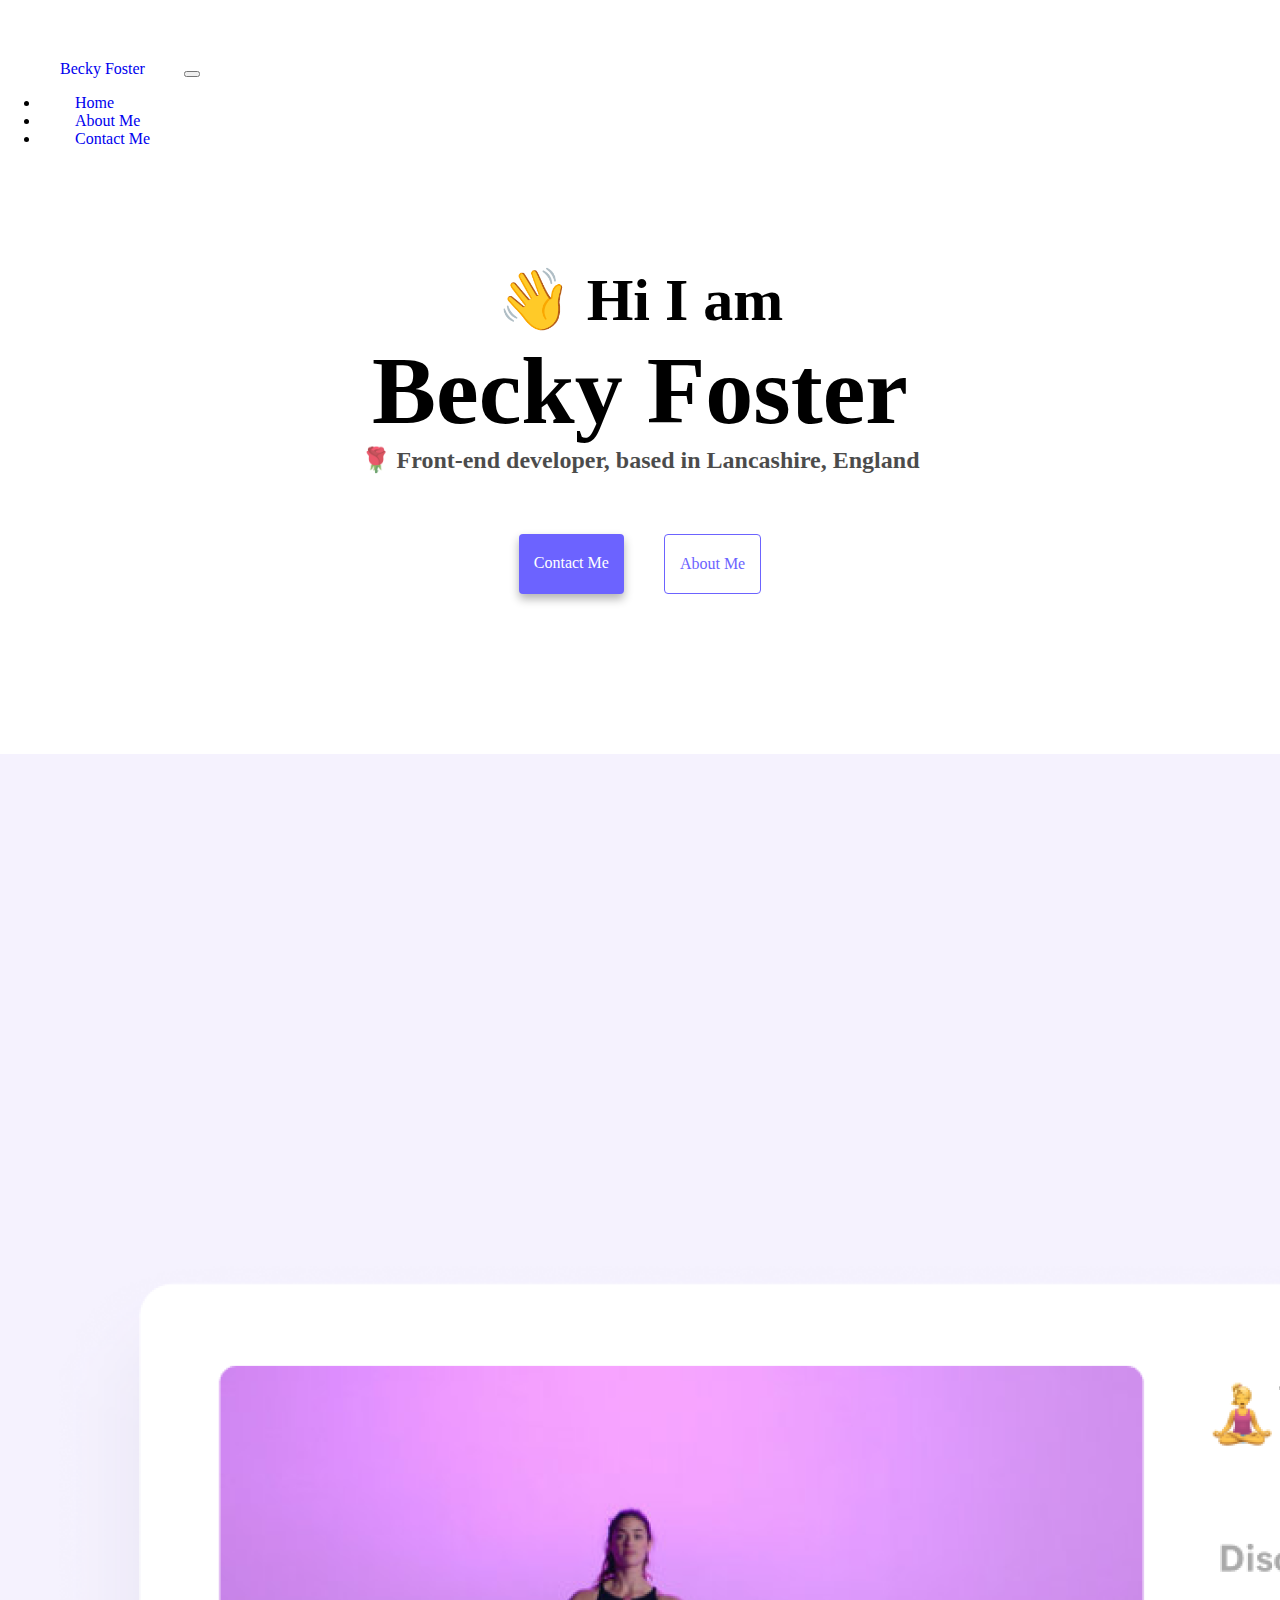
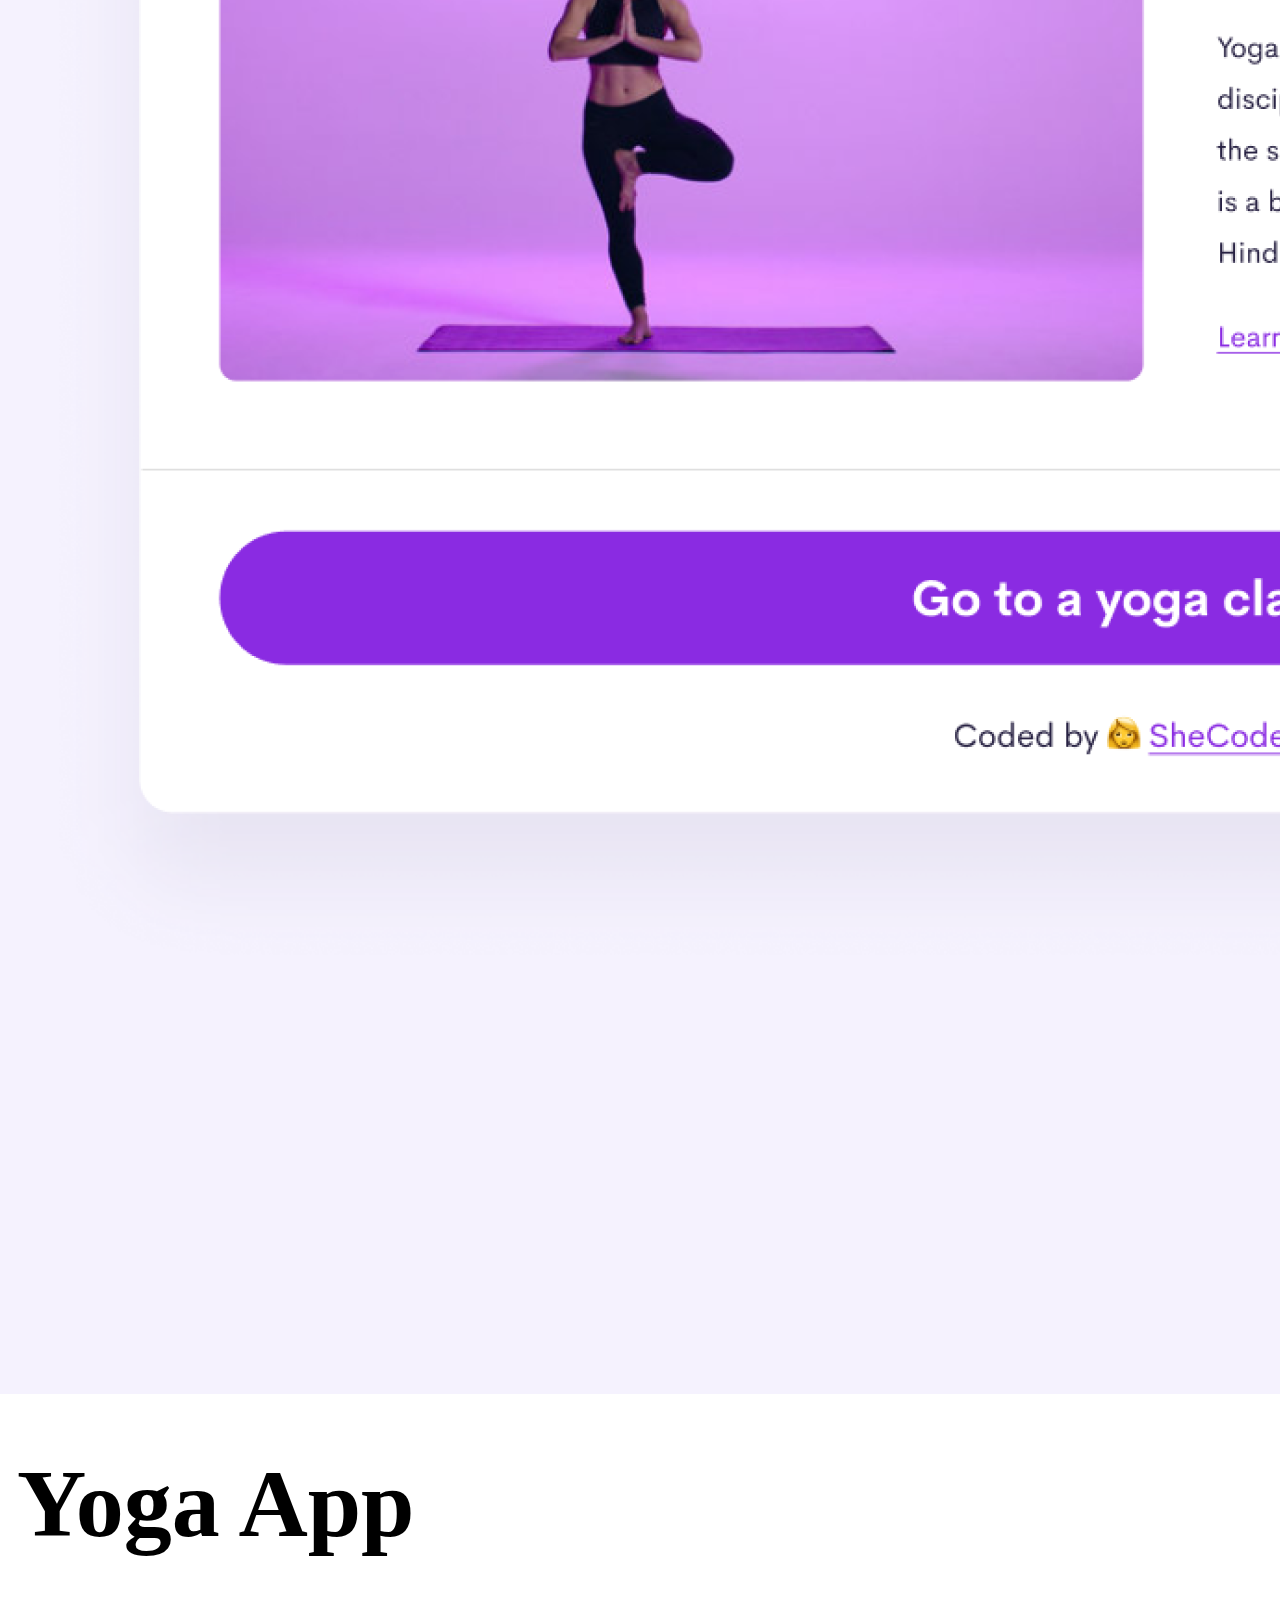
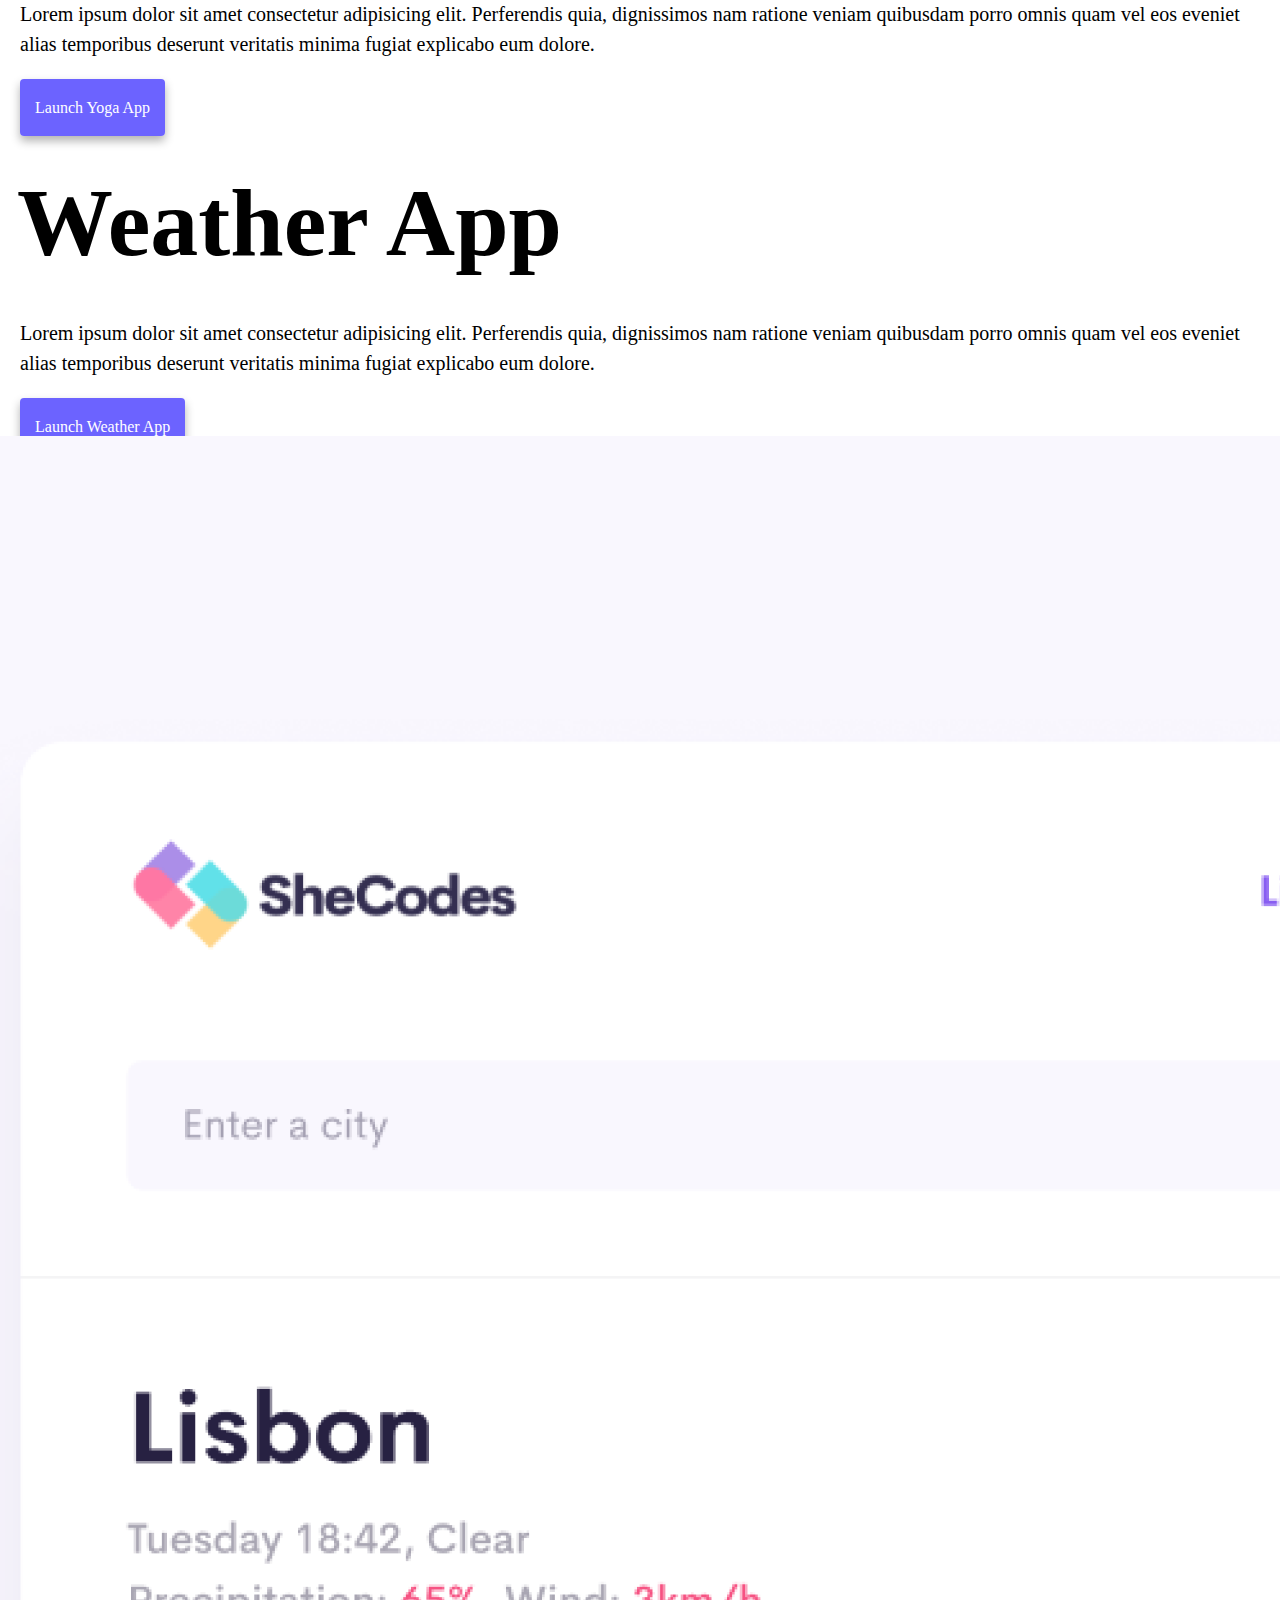
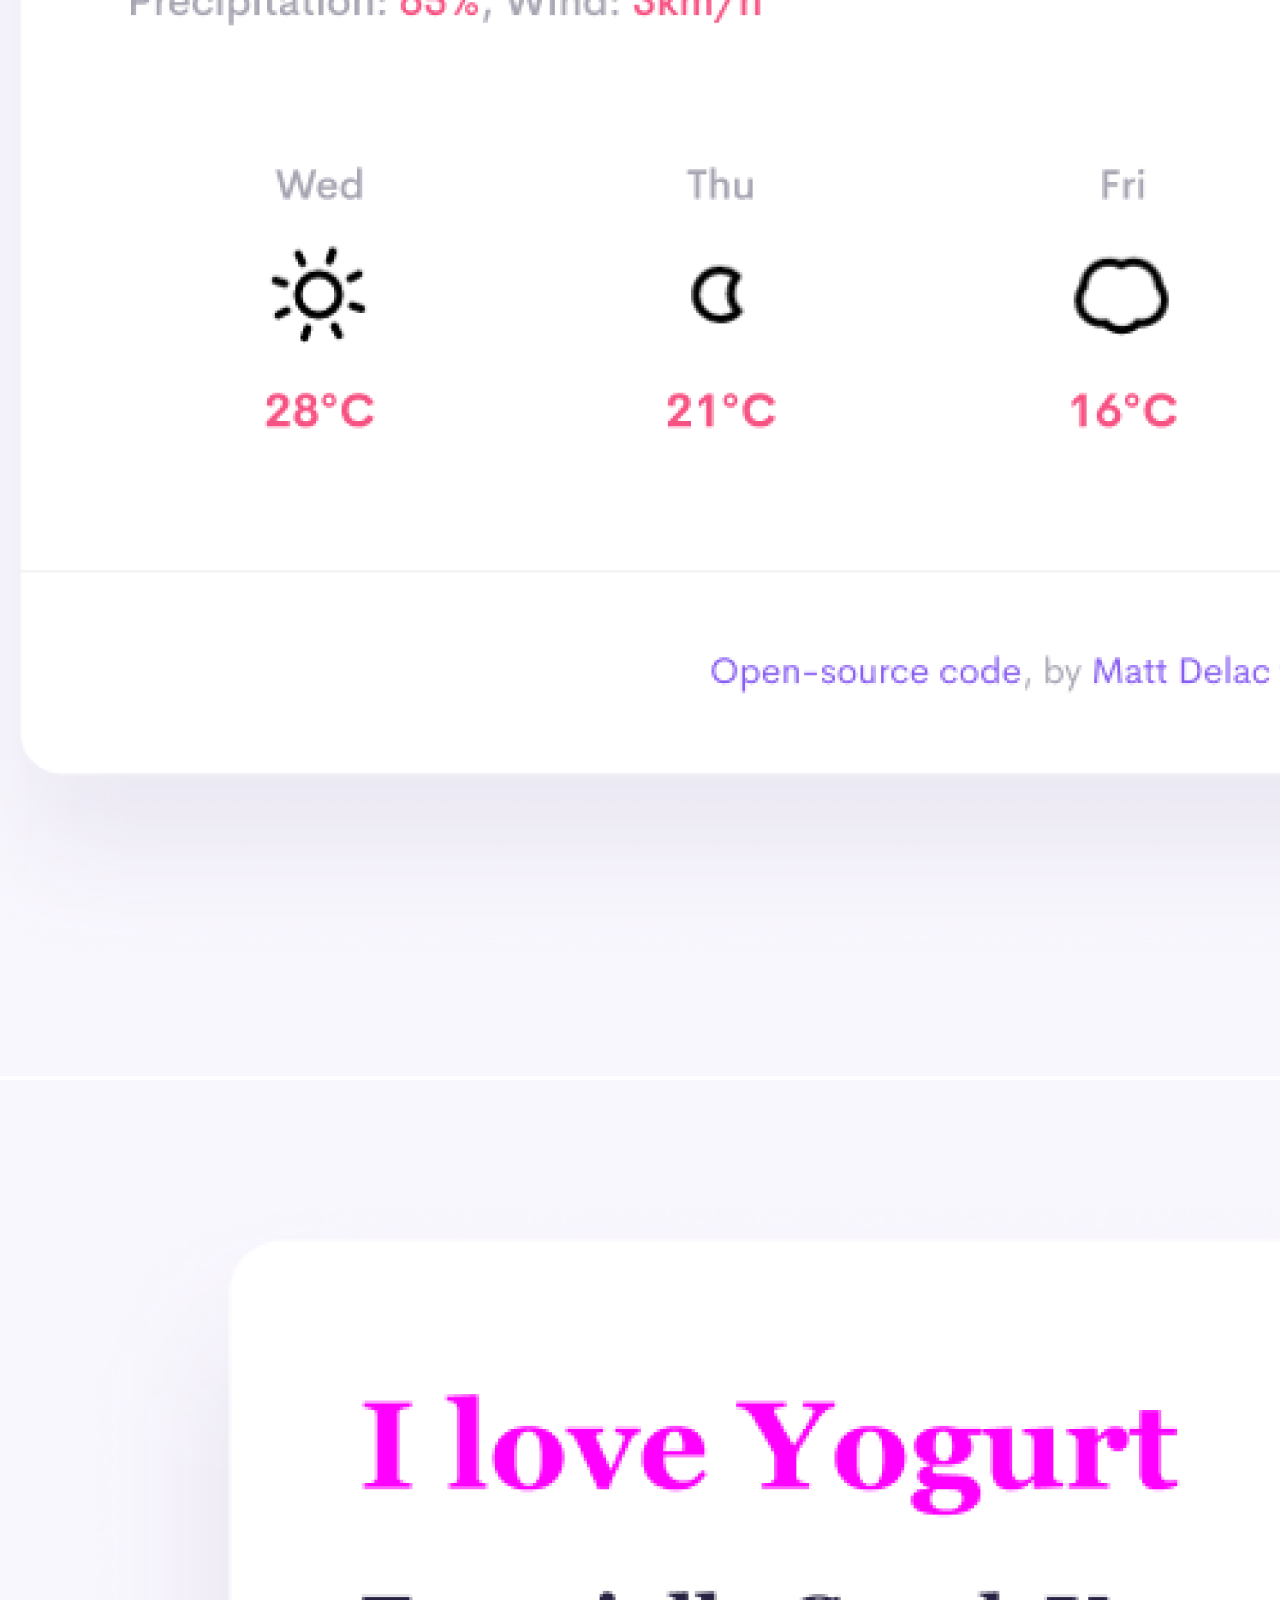
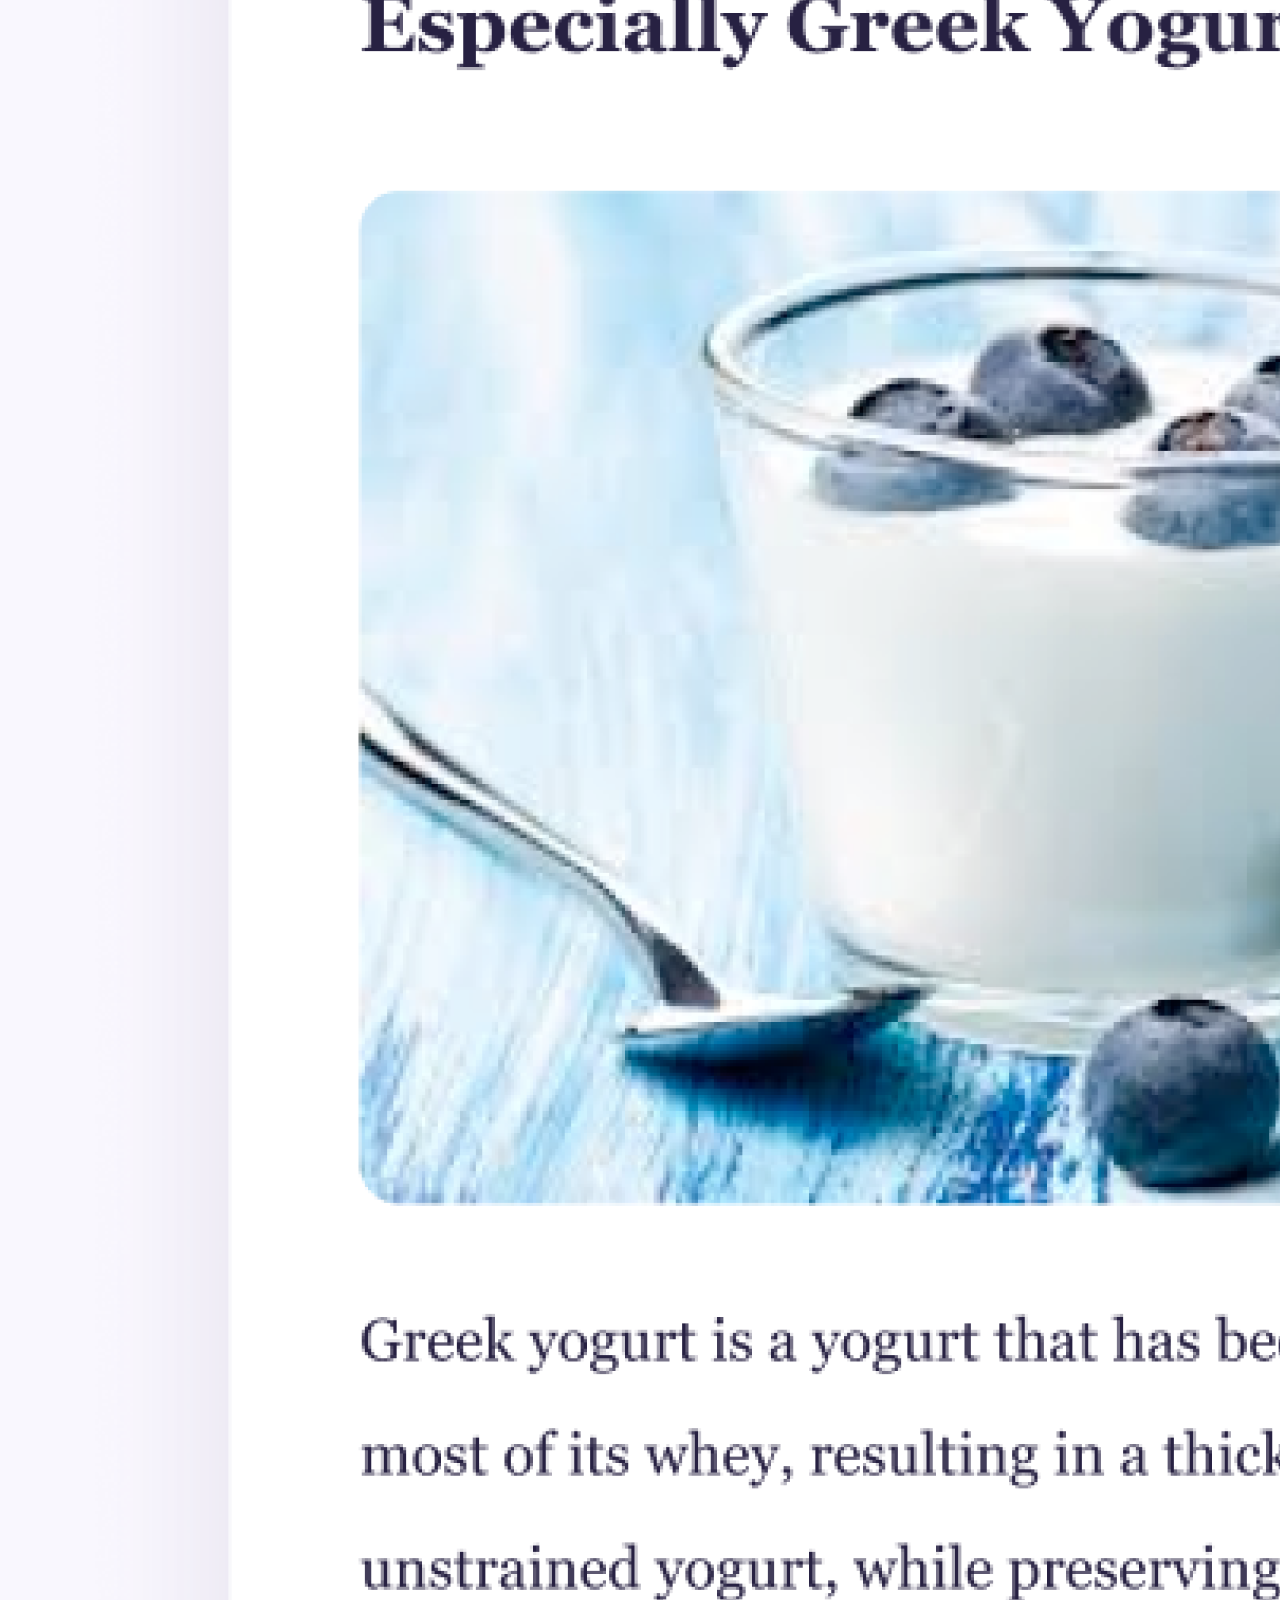
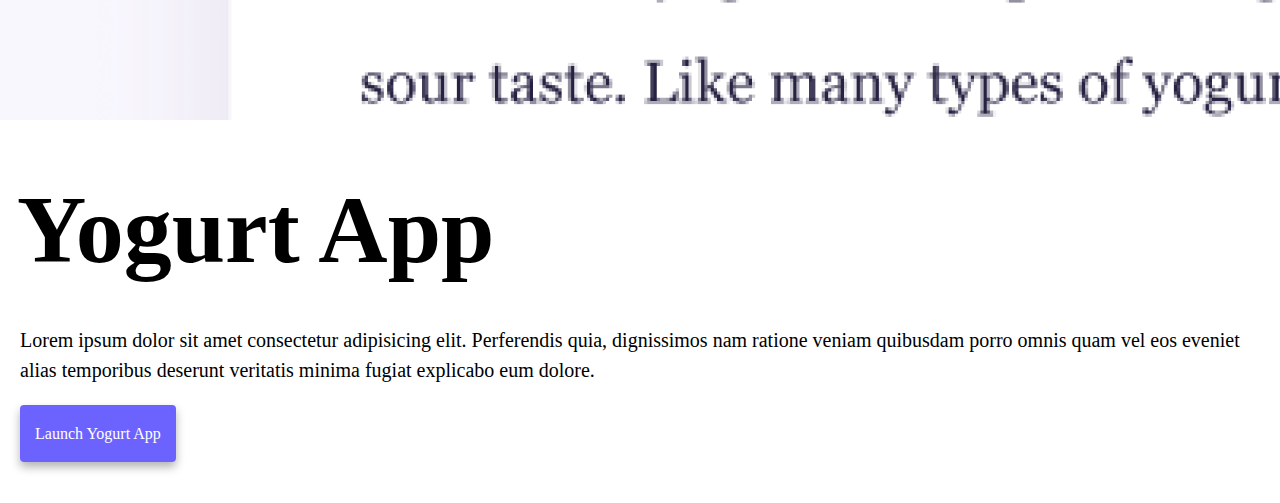
==== index.html @ 3bb2028d "Initial commit" ====
<!DOCTYPE html>
<html lang="en">
  <head>
    <meta charset="UTF-8" />
    <meta http-equiv="X-UA-Compatible" content="IE=edge" />
    <meta name="viewport" content="width=device-width, initial-scale=1.0" />
    <title>Becky</title>
    <link rel="stylesheet" href="style.css" />
    <script
      src="https://cdn.jsdelivr.net/npm/bootstrap@5.2.0-beta1/dist/js/bootstrap.bundle.min.js"
      integrity="sha384-pprn3073KE6tl6bjs2QrFaJGz5/SUsLqktiwsUTF55Jfv3qYSDhgCecCxMW52nD2"
      crossorigin="anonymous"
    ></script>
    <link
      href="https://cdn.jsdelivr.net/npm/bootstrap@5.2.0-beta1/dist/css/bootstrap.min.css"
      rel="stylesheet"
      integrity="sha384-0evHe/X+R7YkIZDRvuzKMRqM+OrBnVFBL6DOitfPri4tjfHxaWutUpFmBp4vmVor"
      crossorigin="anonymous"
    />
  </head>
  <body>
    <div>
      <nav class="navbar navbar-expand-lg py-0 fixed-top bg-light">
        <div class="container-fluid">
          <a class="navbar-brand" href="index.html">Becky Foster</a>
          <button
            class="navbar-toggler"
            type="button"
            data-bs-toggle="collapse"
            data-bs-target="#navbarNav"
            aria-controls="navbarNav"
            aria-expanded="false"
            aria-label="Toggle navigation"
          >
            <span class="navbar-toggler-icon"></span>
          </button>
          <div class="collapse navbar-collapse" id="navbarNav">
            <ul class="navbar-nav">
              <li class="nav-item">
                <a class="nav-link active" aria-current="page" href="index.html"
                  >Home</a
                >
              </li>
              <li class="nav-item">
                <a class="nav-link" href="about.html">About Me</a>
              </li>
              <li class="nav-item">
                <a class="nav-link" href="about.html#contact">Contact Me</a>
              </li>
            </ul>
          </div>
        </div>
      </nav>
    </div>
    <div class="main-page">
      <h2>👋 Hi I am</h2>
      <h1>Becky Foster</h1>
      <h3>🌹 Front-end developer, based in Lancashire, England</h3>
      <div class="navigation-links">
        <a href="about.html#contact" class="contact-link">Contact me</a>
        <a href="about.html" class="about-link">About me</a>
      </div>
    </div>
    <div class="container">
      <div class="row">
        <div class="col-md-6">
          <img src="images/yoga.png" class="img-fluid" alt="" />
        </div>
        <div class="col-md-6">
          <h1 class="grid-h1">Yoga App</h1>
          <p>
            Lorem ipsum dolor sit amet consectetur adipisicing elit. Perferendis
            quia, dignissimos nam ratione veniam quibusdam porro omnis quam vel
            eos eveniet alias temporibus deserunt veritatis minima fugiat
            explicabo eum dolore.
          </p>
          <a href="index.html#" class="launch-links">Launch Yoga App</a>
        </div>
      </div>
      <div class="row">
        <div class="col-md-6">
          <h1 class="grid-h1">Weather App</h1>
          <p>
            Lorem ipsum dolor sit amet consectetur adipisicing elit. Perferendis
            quia, dignissimos nam ratione veniam quibusdam porro omnis quam vel
            eos eveniet alias temporibus deserunt veritatis minima fugiat
            explicabo eum dolore.
          </p>
          <a href="index.html#" class="launch-links">Launch Weather App</a>
        </div>
        <div class="col-md-6">
          <img src="images/weather.png" class="img-fluid" alt="weather" />
        </div>
      </div>
      <div class="row">
        <div class="col-md-6">
          <img src="images/yogurt.png" class="img-fluid" alt="yoghurt" />
        </div>
        <div class="col-md-6">
          <h1 class="grid-h1">Yogurt App</h1>
          <p>
            Lorem ipsum dolor sit amet consectetur adipisicing elit. Perferendis
            quia, dignissimos nam ratione veniam quibusdam porro omnis quam vel
            eos eveniet alias temporibus deserunt veritatis minima fugiat
            explicabo eum dolore.
          </p>
          <a href="index.html#" class="launch-links">Launch Yogurt App</a>
        </div>
      </div>
    </div>
  </body>
</html>
---- style.css ----
:root {
  --primary-color: #6c63ff;
  --box-shadow: 0 5px 10px rgba(0, 0, 0, 0.3);
}

body {
  margin: 60px auto;
  max-width: 2000px;
}

h1,
h2,
h3 {
  text-align: center;
  margin: 0;
}

h1 {
  font-size: 96px;
}

h2 {
  font-size: 60px;
}

h3 {
  font-size: 24px;
  opacity: 0.7;
}

p {
  padding: 20px;
  border-radius: 4px;
  font-size: 20px;
  line-height: 1.5;
  text-align: left;
}

.navigation-links {
  display: flex;
  margin-top: 40px;
  justify-content: center;
}

.navigation-links,
.launch-links,
a {
  margin: 20px;
  border-radius: 4px;
  padding: 20px 15px;
  text-decoration: none;
  text-transform: capitalize;
}

.contact-link,
.launch-links {
  background: var(--primary-color);
  box-shadow: var(--box-shadow);
  color: white;
  text-decoration: none;
}

.about-link {
  color: var(--primary-color);
  border: 1px solid var(--primary-color);
  text-decoration: none;
}

.homepage-link {
  color: var(--primary-color);
  text-align: center;
  display: block;
}

.about-paragraphs {
  display: flex;
  margin: 30px 0;
}

.about-paragraphs p {
  margin: 10px;
}

.email-link {
  display: flex;
  justify-content: center;
  color: var(--primary-color);
  font-size: 28px;
  text-decoration: none;
}

.email-link:hover {
  text-decoration: underline;
}

.main-page {
  display: block;
  padding: 100px;
}

.grid-h1 {
  text-align: left;
  padding-left: 17px;
  padding-top: 50px;
}

.navbar-brand {
  padding-left: 40px;
}
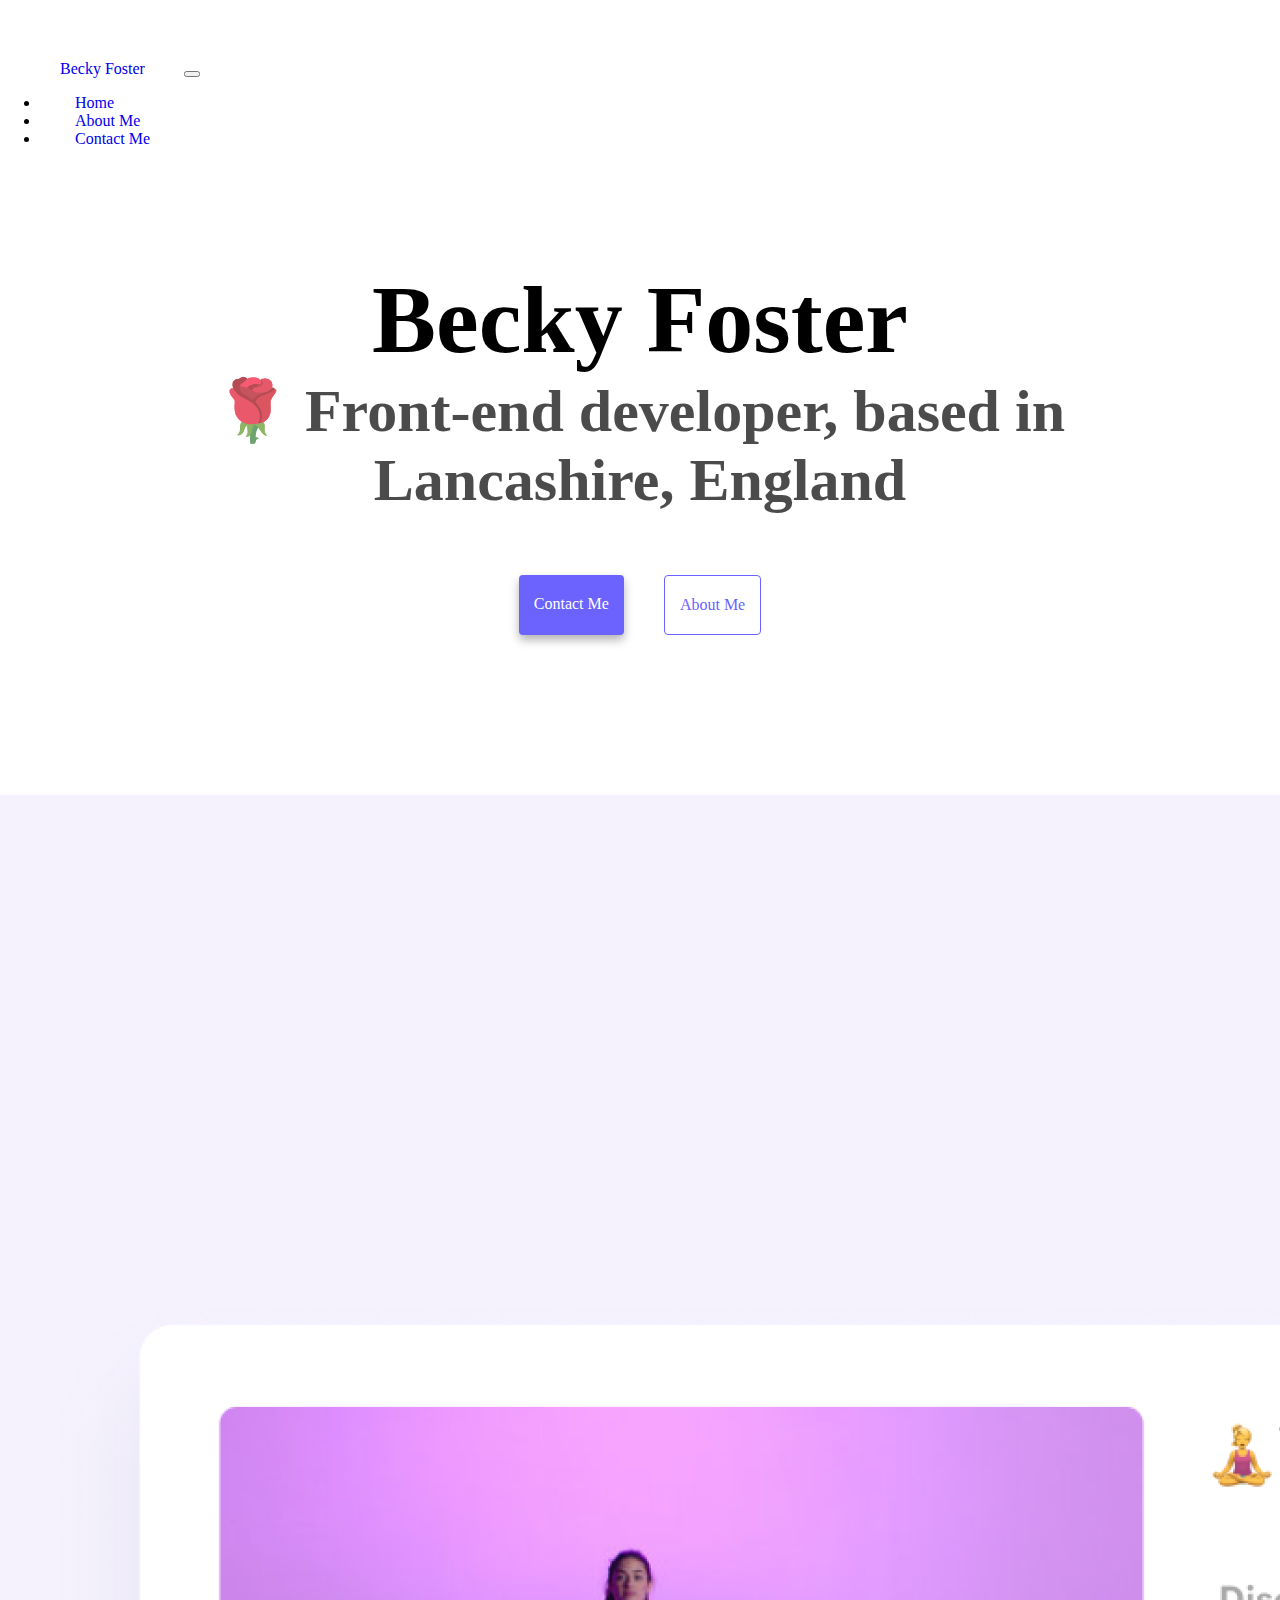
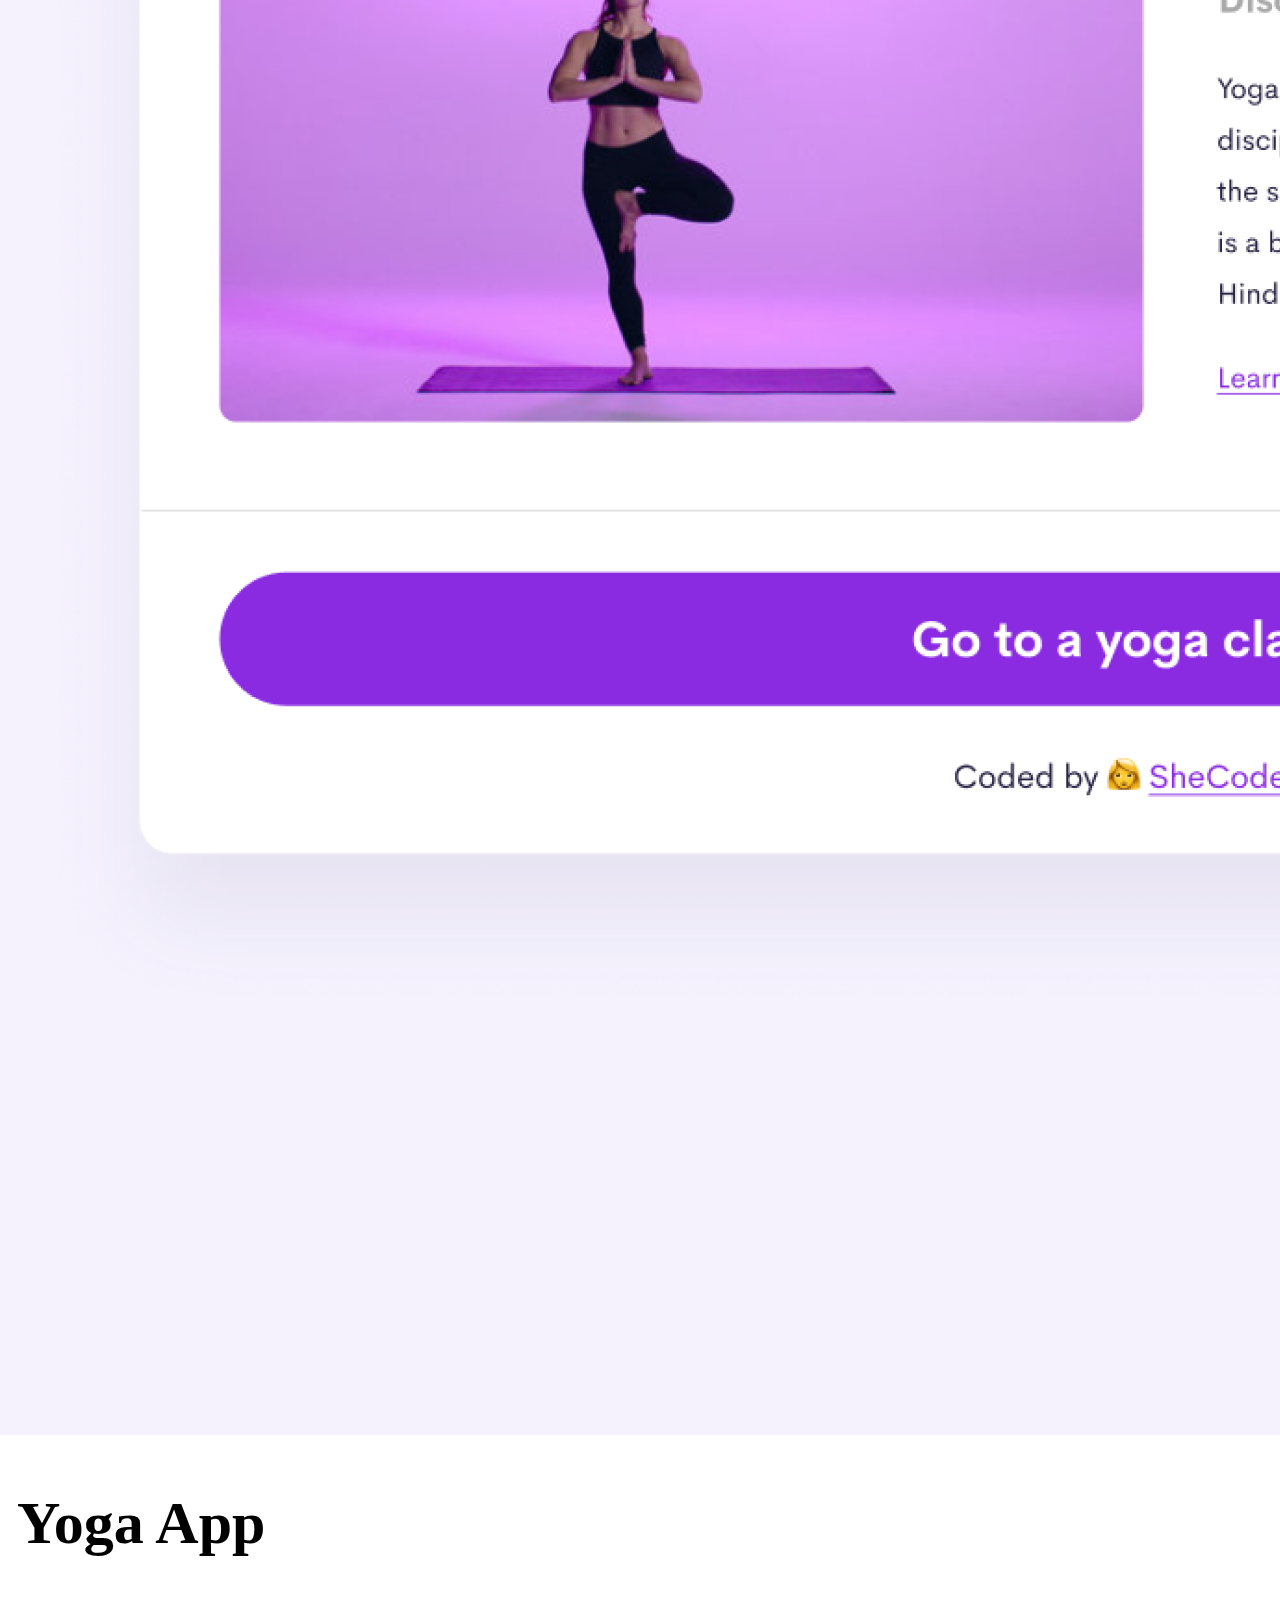
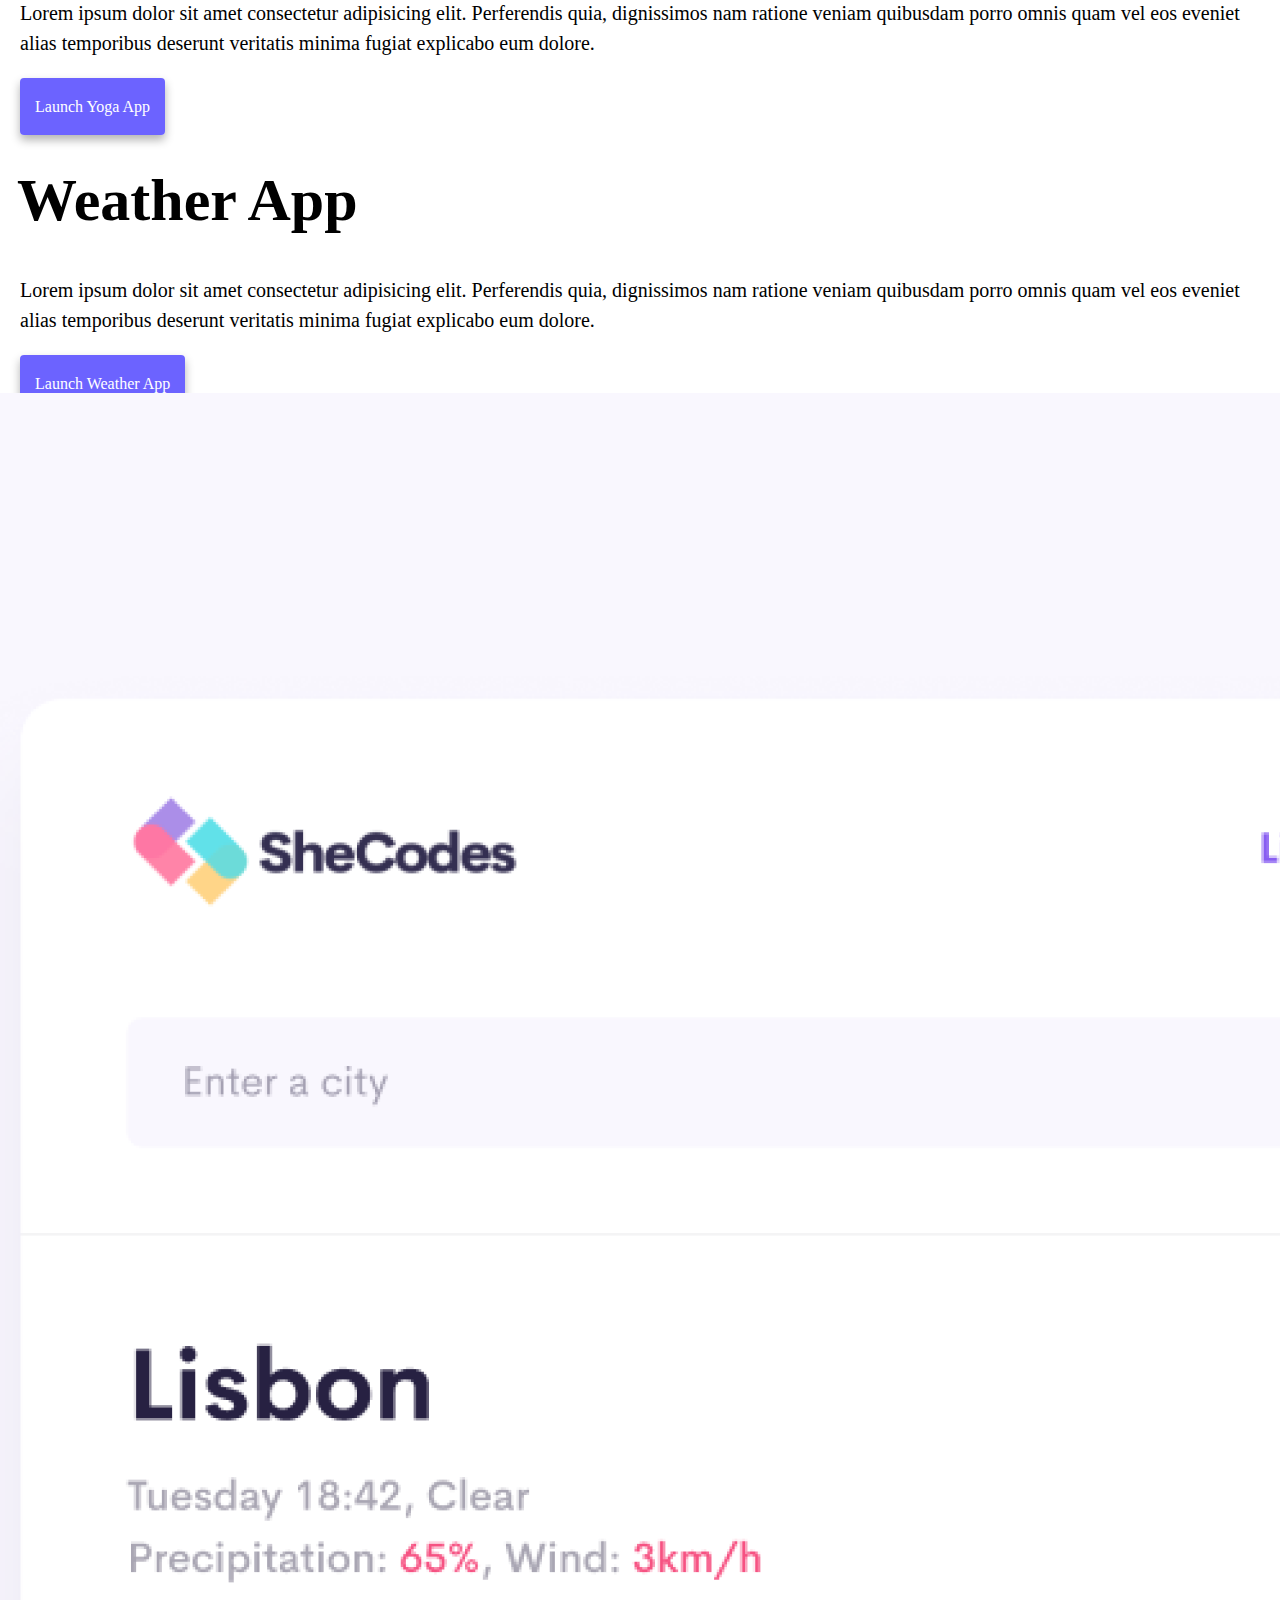
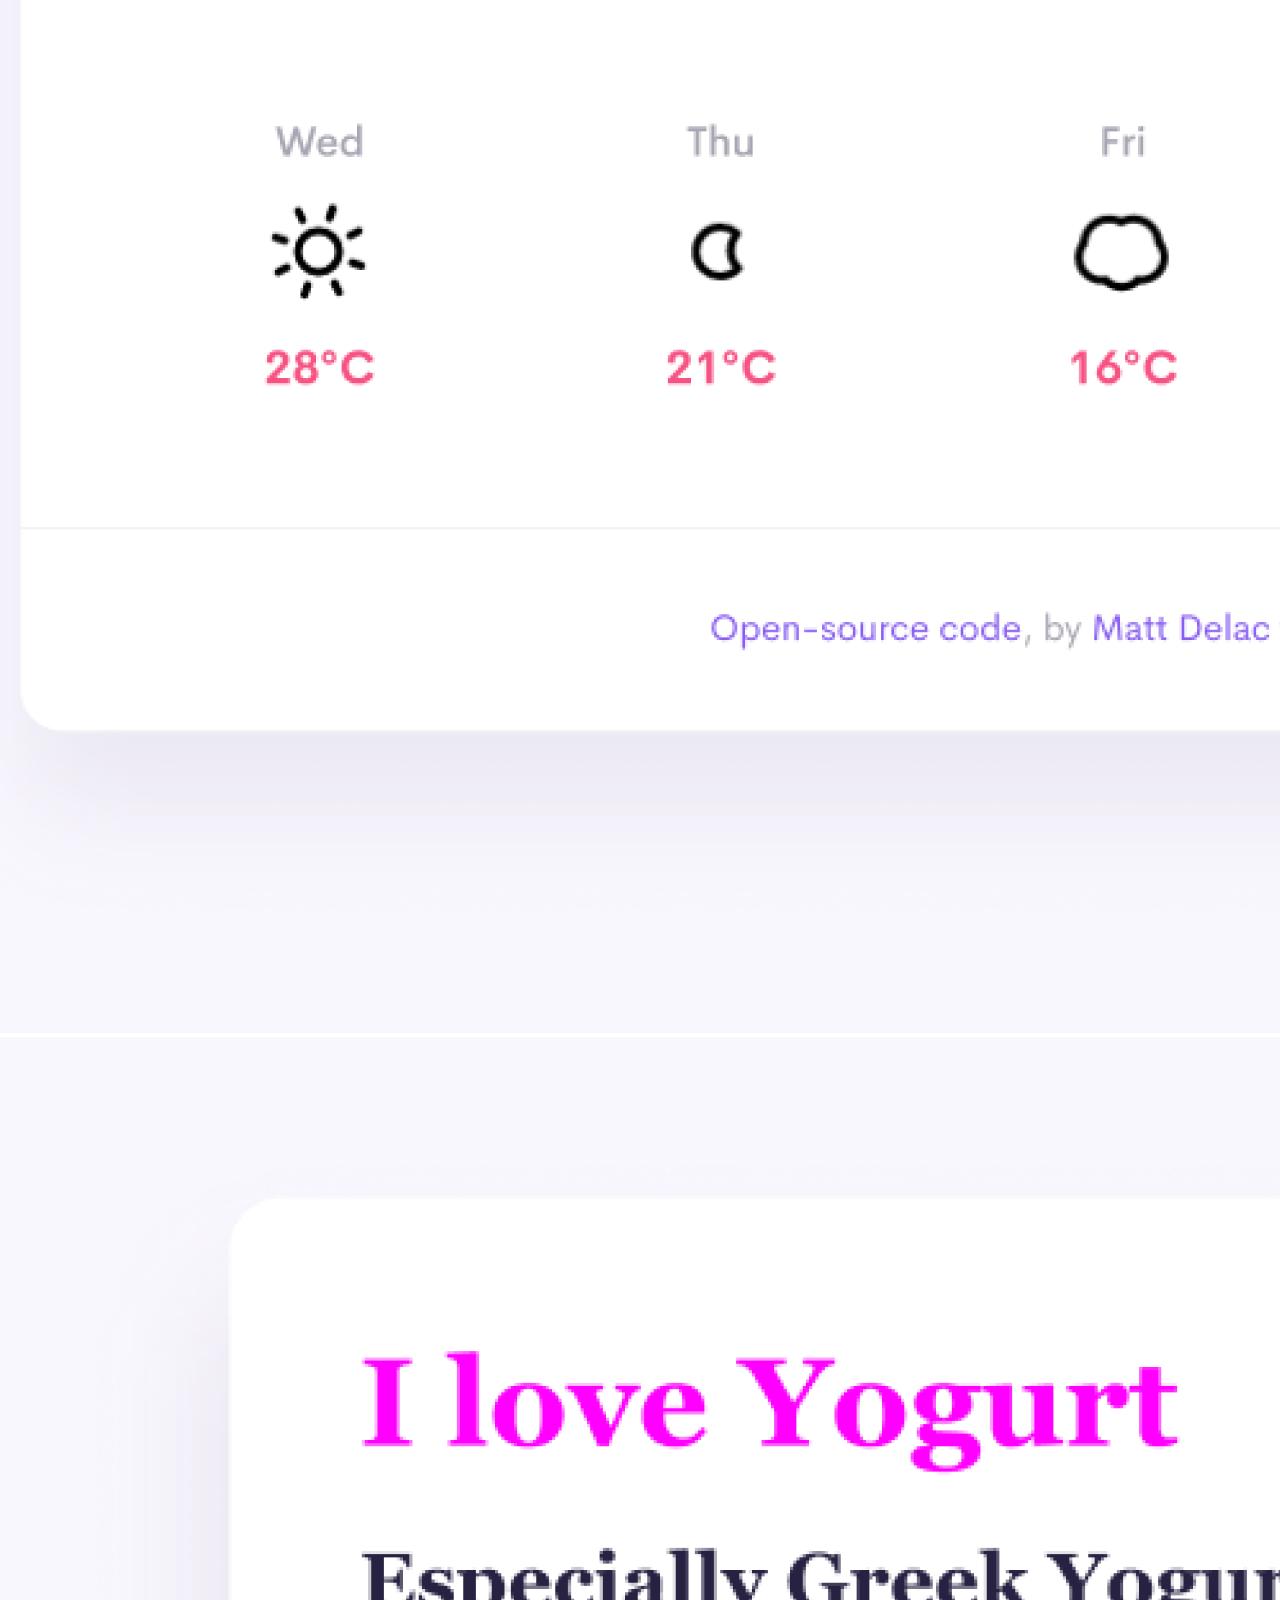
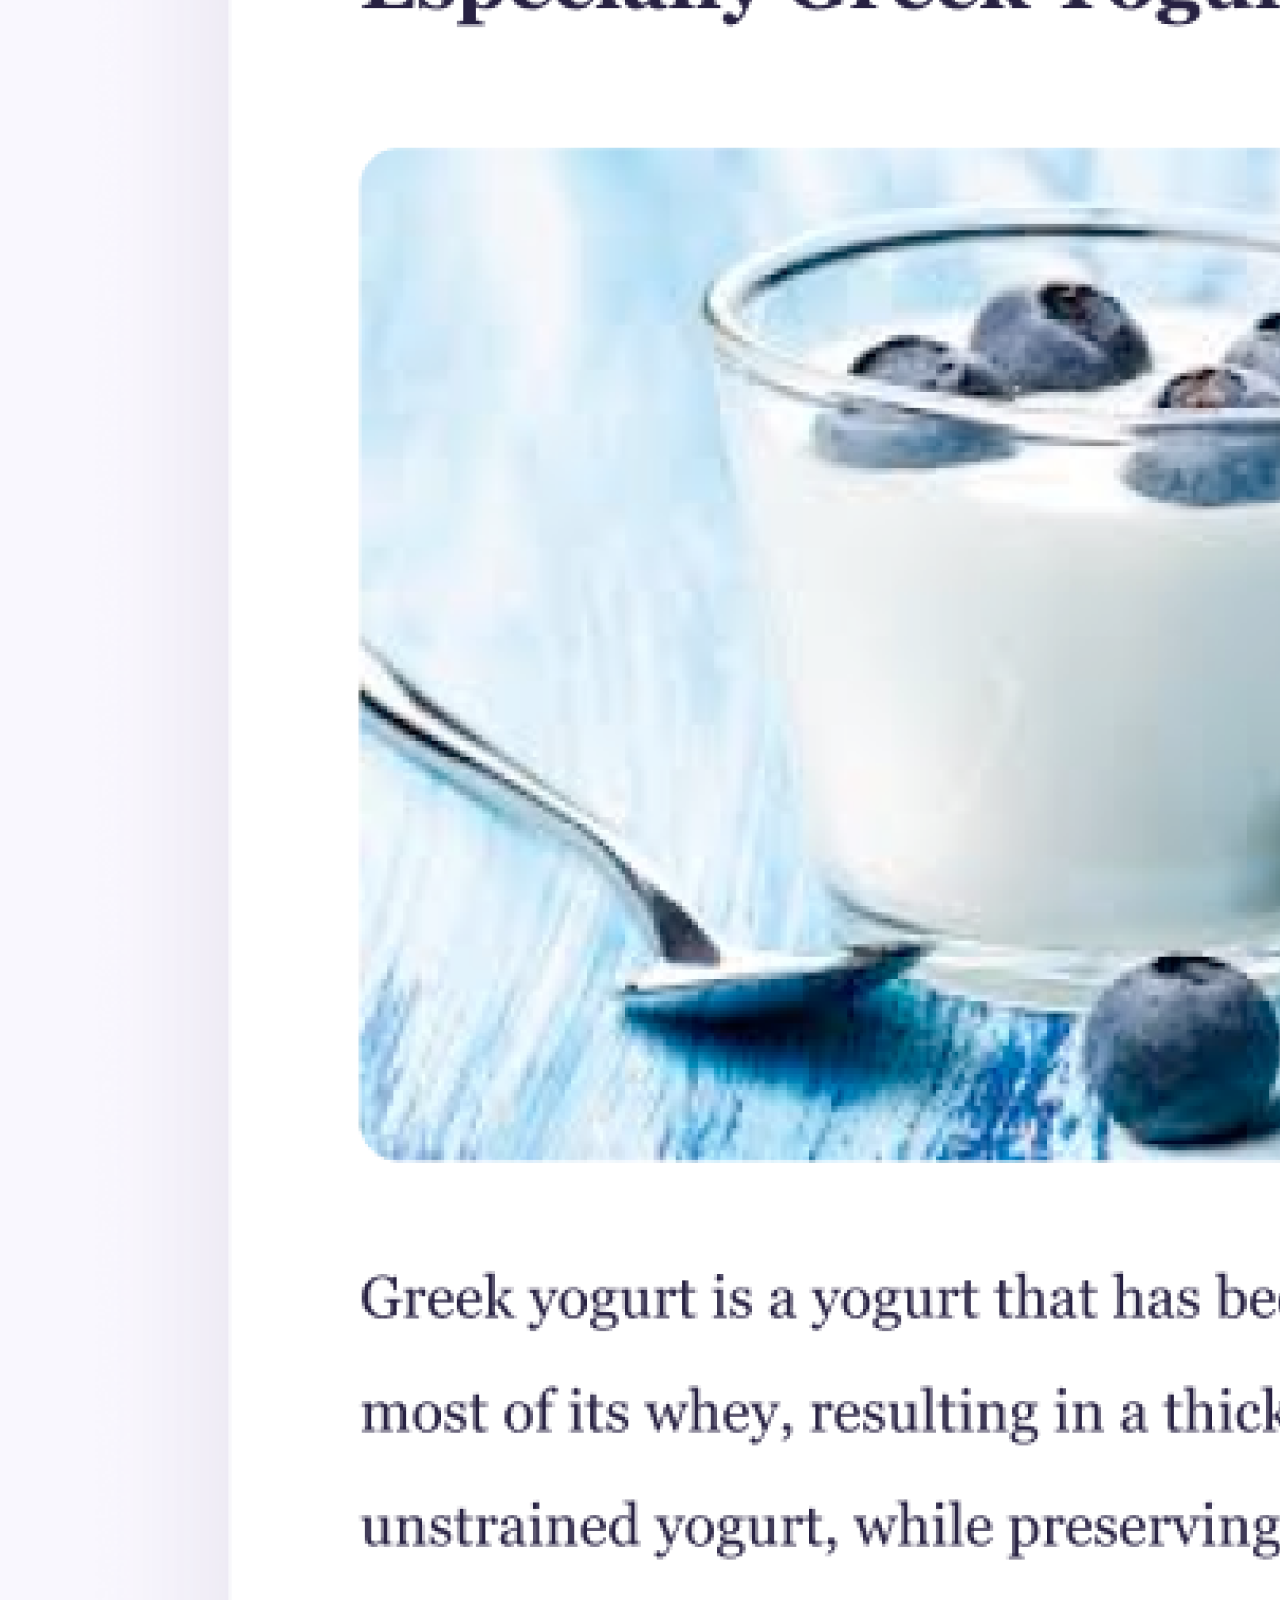
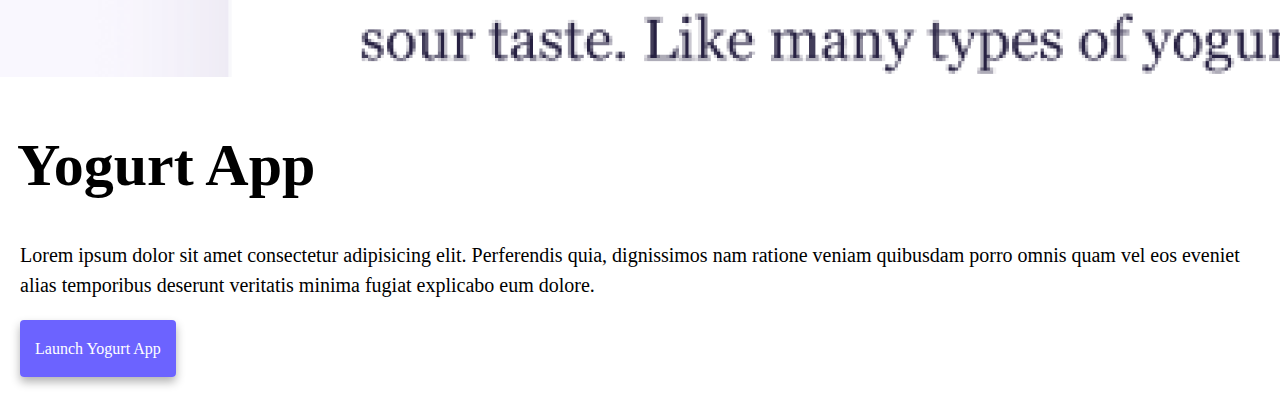
==== commit 1669eef5: "seo friendly" ====
--- a/index.html
+++ b/index.html
@@ -1,10 +1,16 @@
 <!DOCTYPE html>
 <html lang="en">
   <head>
+    <head>
+      <meta
+        name="description"
+        content="Becky Foster, front-end developer based in Lancashire, England."
+      />
+    </head>
     <meta charset="UTF-8" />
     <meta http-equiv="X-UA-Compatible" content="IE=edge" />
     <meta name="viewport" content="width=device-width, initial-scale=1.0" />
-    <title>Becky</title>
+    <title>Becky Foster - Front-End Developer</title>
     <link rel="stylesheet" href="style.css" />
     <script
       src="https://cdn.jsdelivr.net/npm/bootstrap@5.2.0-beta1/dist/js/bootstrap.bundle.min.js"
@@ -53,58 +59,91 @@
       </nav>
     </div>
     <div class="main-page">
-      <h2>👋 Hi I am</h2>
       <h1>Becky Foster</h1>
-      <h3>🌹 Front-end developer, based in Lancashire, England</h3>
+      <h2>🌹 Front-end developer, based in Lancashire, England</h2>
       <div class="navigation-links">
-        <a href="about.html#contact" class="contact-link">Contact me</a>
-        <a href="about.html" class="about-link">About me</a>
+        <a
+          href="about.html#contact"
+          class="contact-link"
+          title="Contact Becky Foster"
+          >Contact me</a
+        >
+        <a href="about.html" class="about-link" title="About Becky Foster"
+          >About me</a
+        >
       </div>
     </div>
     <div class="container">
       <div class="row">
         <div class="col-md-6">
-          <img src="images/yoga.png" class="img-fluid" alt="" />
+          <img
+            src="images/yoga.png"
+            class="img-fluid"
+            alt="yoga app screenshot"
+          />
         </div>
         <div class="col-md-6">
-          <h1 class="grid-h1">Yoga App</h1>
+          <h2 class="grid-h2">Yoga App</h2>
           <p>
             Lorem ipsum dolor sit amet consectetur adipisicing elit. Perferendis
             quia, dignissimos nam ratione veniam quibusdam porro omnis quam vel
             eos eveniet alias temporibus deserunt veritatis minima fugiat
             explicabo eum dolore.
           </p>
-          <a href="index.html#" class="launch-links">Launch Yoga App</a>
+          <a
+            href="index.html#"
+            class="launch-links"
+            title="Launch Becky's Yoga App"
+            >Launch Yoga App</a
+          >
         </div>
       </div>
       <div class="row">
         <div class="col-md-6">
-          <h1 class="grid-h1">Weather App</h1>
+          <h2 class="grid-h2">Weather App</h2>
           <p>
             Lorem ipsum dolor sit amet consectetur adipisicing elit. Perferendis
             quia, dignissimos nam ratione veniam quibusdam porro omnis quam vel
             eos eveniet alias temporibus deserunt veritatis minima fugiat
             explicabo eum dolore.
           </p>
-          <a href="index.html#" class="launch-links">Launch Weather App</a>
+          <a
+            href="index.html#"
+            class="launch-links"
+            title="Launch Becky's Weather App"
+            >Launch Weather App</a
+          >
         </div>
         <div class="col-md-6">
-          <img src="images/weather.png" class="img-fluid" alt="weather" />
+          <img
+            src="images/weather.png"
+            class="img-fluid"
+            alt="weather app screenshot"
+          />
         </div>
       </div>
       <div class="row">
         <div class="col-md-6">
-          <img src="images/yogurt.png" class="img-fluid" alt="yoghurt" />
+          <img
+            src="images/yogurt.png"
+            class="img-fluid"
+            alt="yoghurt app screenshot"
+          />
         </div>
         <div class="col-md-6">
-          <h1 class="grid-h1">Yogurt App</h1>
+          <h2 class="grid-h2">Yogurt App</h2>
           <p>
             Lorem ipsum dolor sit amet consectetur adipisicing elit. Perferendis
             quia, dignissimos nam ratione veniam quibusdam porro omnis quam vel
             eos eveniet alias temporibus deserunt veritatis minima fugiat
             explicabo eum dolore.
           </p>
-          <a href="index.html#" class="launch-links">Launch Yogurt App</a>
+          <a
+            href="index.html#"
+            class="launch-links"
+            title="Launch Becky's Yoghurt App"
+            >Launch Yogurt App</a
+          >
         </div>
       </div>
     </div>
--- a/style.css
+++ b/style.css
@@ -21,10 +21,6 @@
 
 h2 {
   font-size: 60px;
-}
-
-h3 {
-  font-size: 24px;
   opacity: 0.7;
 }
 
@@ -98,12 +94,17 @@
   padding: 100px;
 }
 
-.grid-h1 {
+.grid-h2 {
   text-align: left;
   padding-left: 17px;
   padding-top: 50px;
+  opacity: 1;
 }
 
 .navbar-brand {
   padding-left: 40px;
 }
+
+#contact {
+  padding: 20px 0px;
+}
